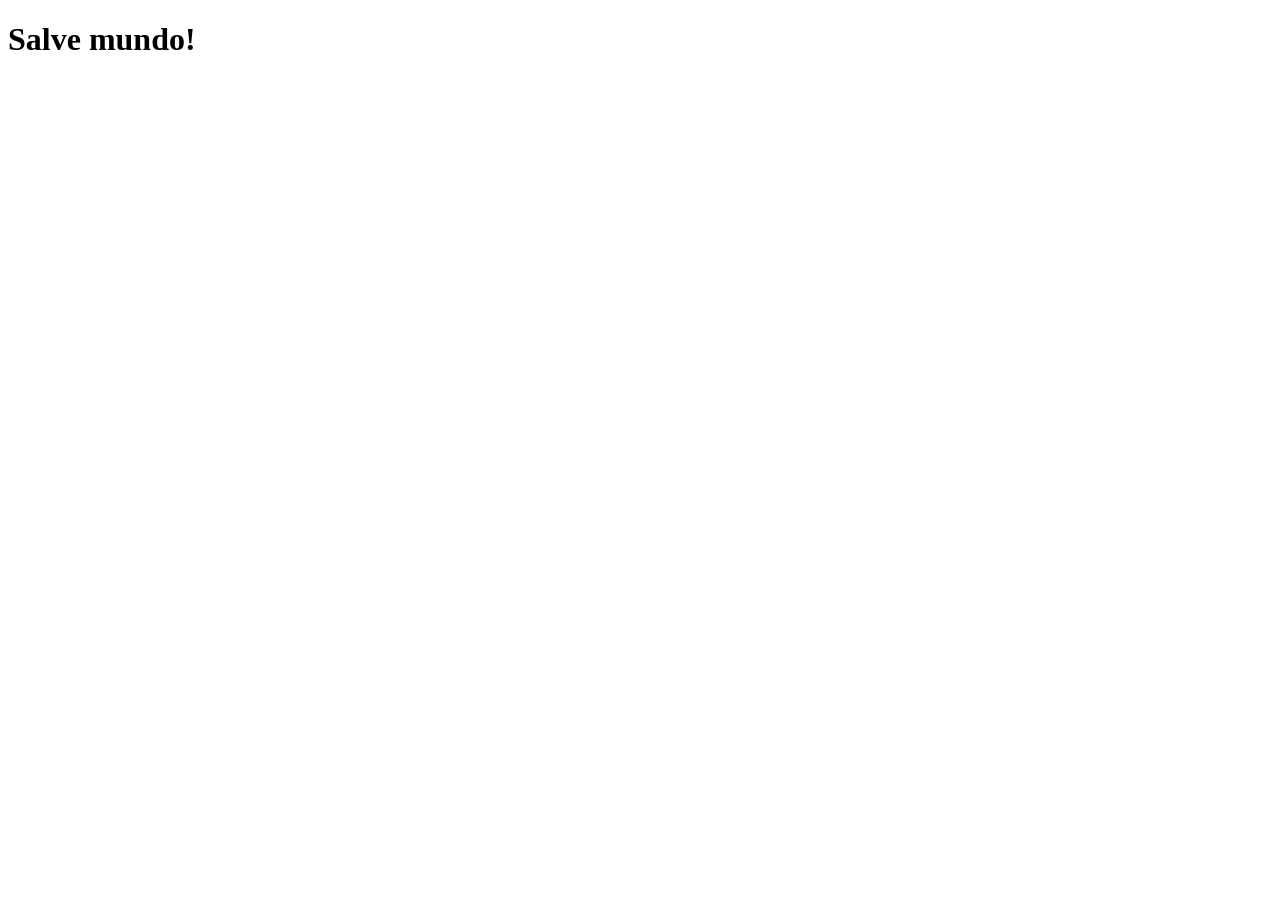
==== index.html @ cb95b93f "atualizei" ====
<!DOCTYPE html>
<html lang="pt-BR">
<head>
    <meta charset="UTF-8">
    <meta name="viewport" content="width=device-width, initial-scale=1.0">
    <link rel="shortcut icon" href="favicon.ico" type="image/x-icon">
    <title>Projeto Redes Socais</title>
</head>
<body>
    <h1>Salve mundo!</h1>
</body>
</html>
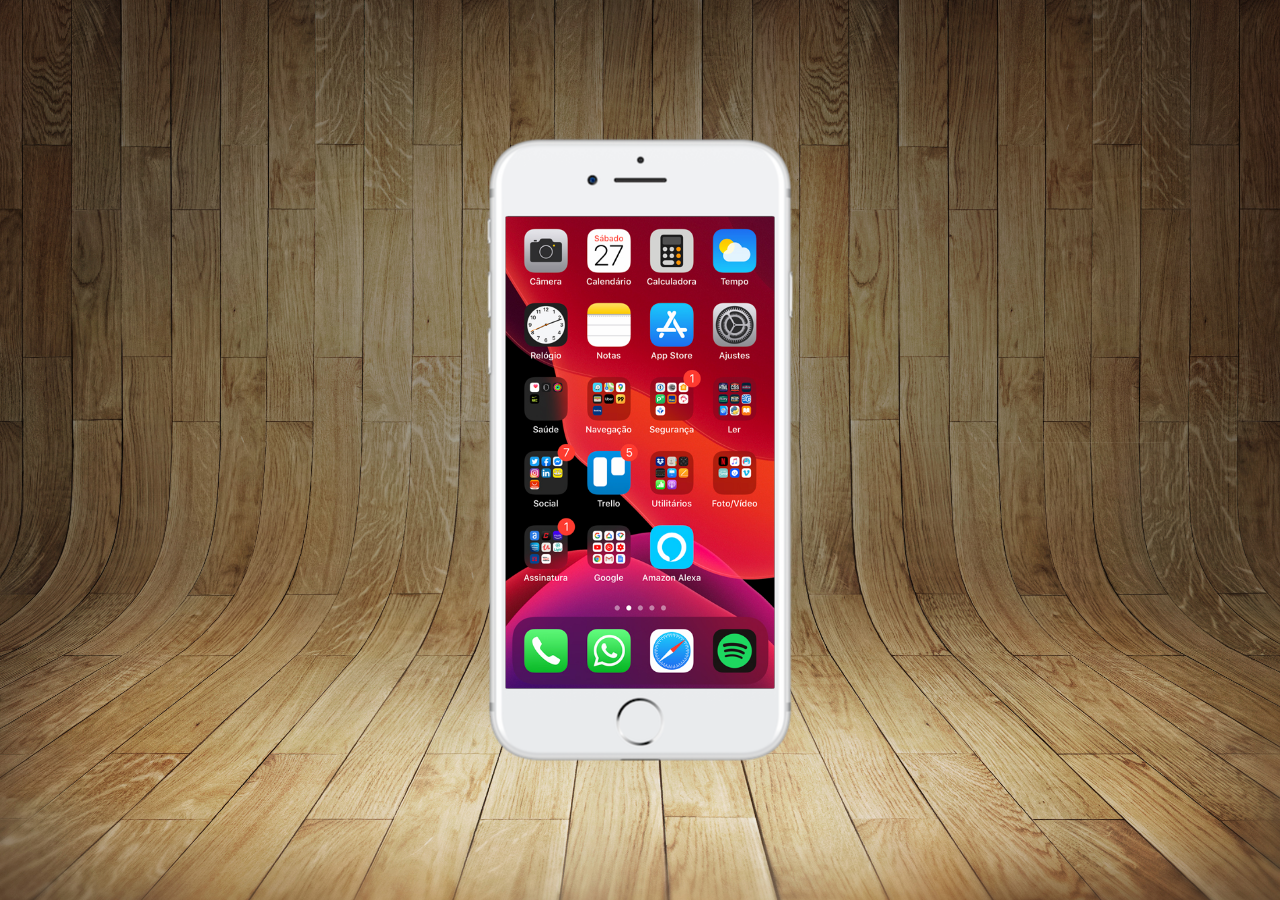
==== commit e54f2949: "tela  home criada" ====
--- a/index.html
+++ b/index.html
@@ -4,9 +4,17 @@
     <meta charset="UTF-8">
     <meta name="viewport" content="width=device-width, initial-scale=1.0">
     <link rel="shortcut icon" href="favicon.ico" type="image/x-icon">
+    <link rel="stylesheet" href="estilos/style.css">
     <title>Projeto Redes Socais</title>
 </head>
 <body>
-    <h1>Salve mundo!</h1>
+    <main>
+        <section id="telefone">
+            <iframe src="home.html" name="tela" id="tela" frameborder="0"></iframe>
+        </section>
+        <section id="redes-sociais">
+
+        </section>
+    </main>
 </body>
 </html>
--- a/estilos/style.css
+++ b/estilos/style.css
@@ -0,0 +1,44 @@
+@charset "UTF-8";
+
+* {
+    margin: 0px;
+    padding: 0px;
+    font-family: Arial, Helvetica, sans-serif;
+}
+
+html, body {
+    height: 100vh;
+    width: 100vw;
+    background-color: black;
+}
+
+body {
+    background: url('../imagens/fundo-madeira.jpg') no-repeat top center;
+    background-size: cover;
+    background-attachment: fixed;
+}
+
+main {
+    position: relative;
+    height: 100vh;
+    position: relative;
+}
+
+section#telefone {
+    position: absolute;
+    top: 50%;
+    left: 50%;
+    transform: translate(-50%, -50%);
+
+    height: 627px;
+    width: 311px;
+    background: url('../imagens/frame-iphone.png') no-repeat;
+}
+
+iframe#tela {
+    position: relative;
+    top: 80px;
+    left: 21px;
+    width: 269px;
+    height: 472px;
+}
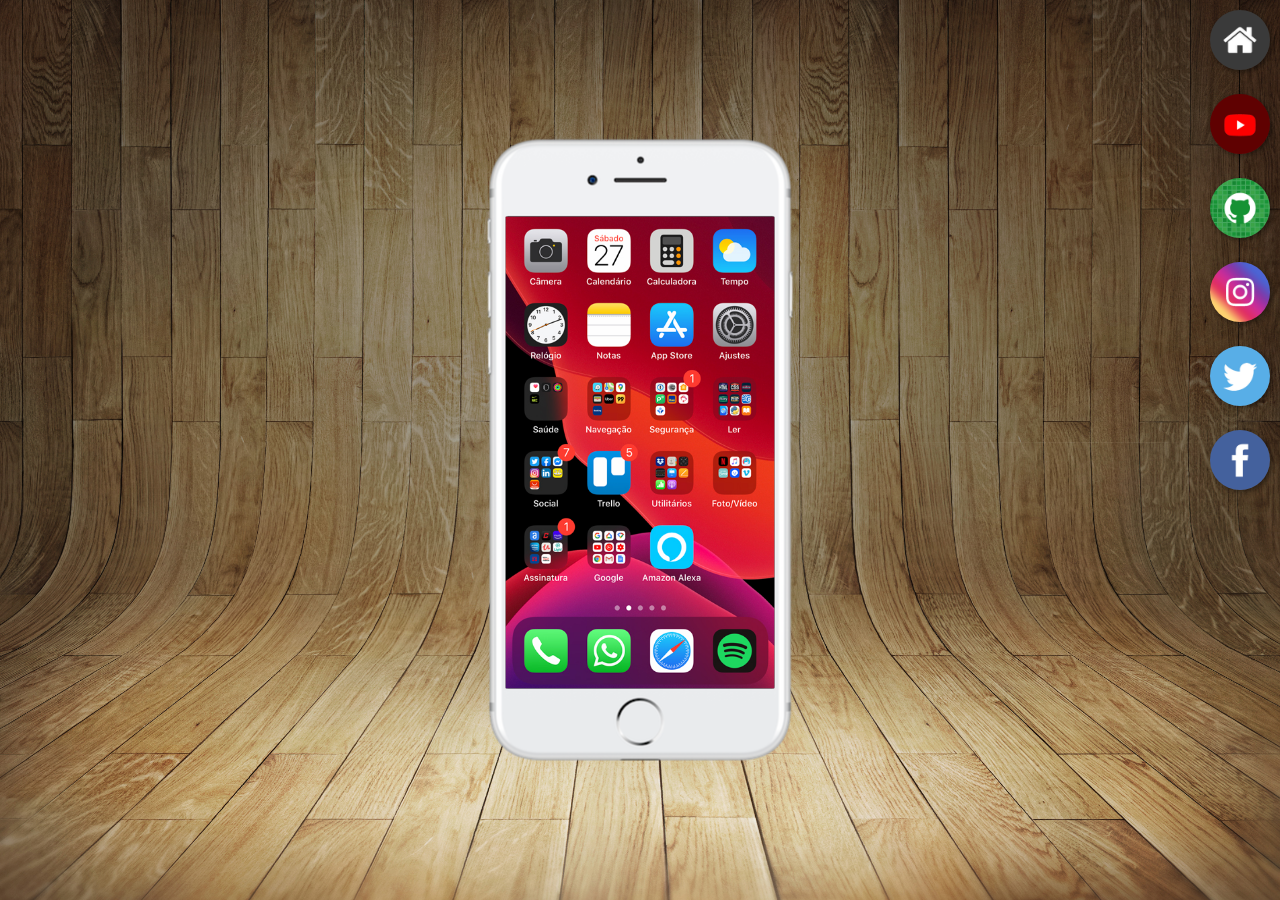
==== commit 28dbd085: "Botões criados" ====
--- a/index.html
+++ b/index.html
@@ -10,10 +10,17 @@
 <body>
     <main>
         <section id="telefone">
-            <iframe src="home.html" name="tela" id="tela" frameborder="0"></iframe>
+            <iframe src="home.html" name="tela" id="tela" frameborder="0">
+                Seu navegador não é compatível com isso...
+            </iframe>
         </section>
         <section id="redes-sociais">
-
+            <a href="#" target="tela"><img src="imagens/logo-home.jpg" alt="Home"></a> <br>
+            <a href="#" target="tela"><img src="imagens/logo-youtube.jpg" alt="YouTube"></a> <br>
+            <a href="#" target="tela"><img src="imagens/logo-github.jpg" alt="GitHub"></a> <br>
+            <a href="#" target="tela"><img src="imagens/logo-instagram.jpg" alt="Instagram"></a> <br>
+            <a href="#" target="tela"><img src="imagens/logo-twitter.jpg" alt="Twitter"></a> <br>
+            <a href="#" target="tela"><img src="imagens/logo-facebook.jpg" alt="Facebook"></a> <br>
         </section>
     </main>
 </body>
--- a/estilos/style.css
+++ b/estilos/style.css
@@ -41,4 +41,23 @@
     left: 21px;
     width: 269px;
     height: 472px;
+}
+
+section#redes-sociais {
+    text-align: right;
+}
+
+section#redes-sociais img {
+    width: 60px;
+    margin: 10px;
+    border-radius: 50%;
+    box-shadow: 2px 2px 5px rgba(0, 0, 0, 0.411);
+    box-sizing: border-box;
+}
+
+section#redes-sociais img:hover {
+    border: 2px solid rgba(255, 255, 255, 0.61);
+    transform: translate(-3px, -3px);
+    box-shadow: 5px 5px 10px rgba(0, 0, 0, 0.644);
+    transition: transform 0.3s, border 0.5s;
 }
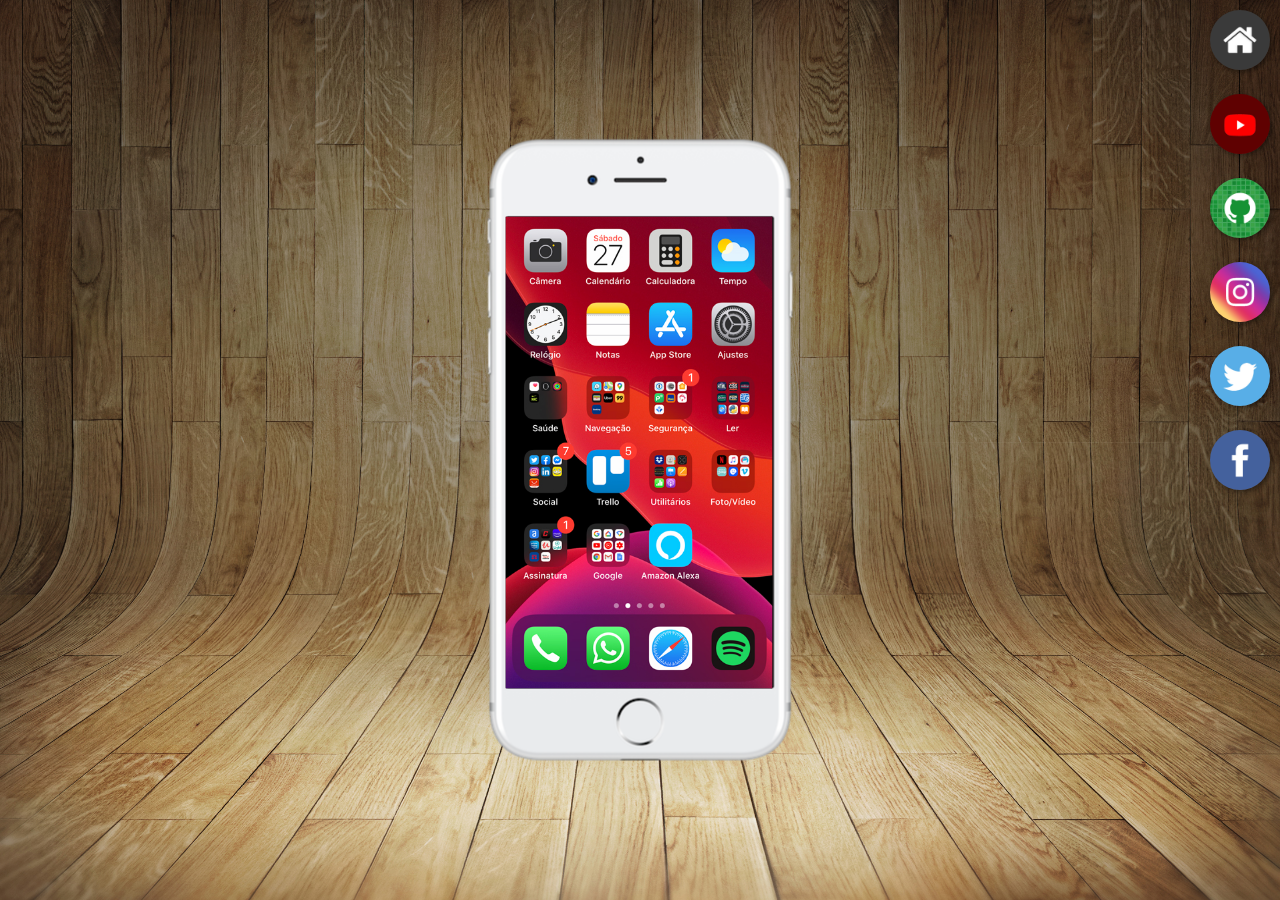
==== commit 94c3da85: "botões funcionando" ====
--- a/index.html
+++ b/index.html
@@ -15,12 +15,12 @@
             </iframe>
         </section>
         <section id="redes-sociais">
-            <a href="#" target="tela"><img src="imagens/logo-home.jpg" alt="Home"></a> <br>
-            <a href="#" target="tela"><img src="imagens/logo-youtube.jpg" alt="YouTube"></a> <br>
-            <a href="#" target="tela"><img src="imagens/logo-github.jpg" alt="GitHub"></a> <br>
-            <a href="#" target="tela"><img src="imagens/logo-instagram.jpg" alt="Instagram"></a> <br>
-            <a href="#" target="tela"><img src="imagens/logo-twitter.jpg" alt="Twitter"></a> <br>
-            <a href="#" target="tela"><img src="imagens/logo-facebook.jpg" alt="Facebook"></a> <br>
+            <a href="home.html" target="tela"><img src="imagens/logo-home.jpg" alt="Home"></a> <br>
+            <a href="youtube.html" target="tela"><img src="imagens/logo-youtube.jpg" alt="YouTube"></a> <br>
+            <a href="github.html" target="tela"><img src="imagens/logo-github.jpg" alt="GitHub"></a> <br>
+            <a href="instagram.html" target="tela"><img src="imagens/logo-instagram.jpg" alt="Instagram"></a> <br>
+            <a href="twitter.html" target="tela"><img src="imagens/logo-twitter.jpg" alt="Twitter"></a> <br>
+            <a href="facebook.html" target="tela"><img src="imagens/logo-facebook.jpg" alt="Facebook"></a> <br>
         </section>
     </main>
 </body>
--- a/estilos/style.css
+++ b/estilos/style.css
@@ -39,7 +39,7 @@
     position: relative;
     top: 80px;
     left: 21px;
-    width: 269px;
+    width: 267px;
     height: 472px;
 }
 
